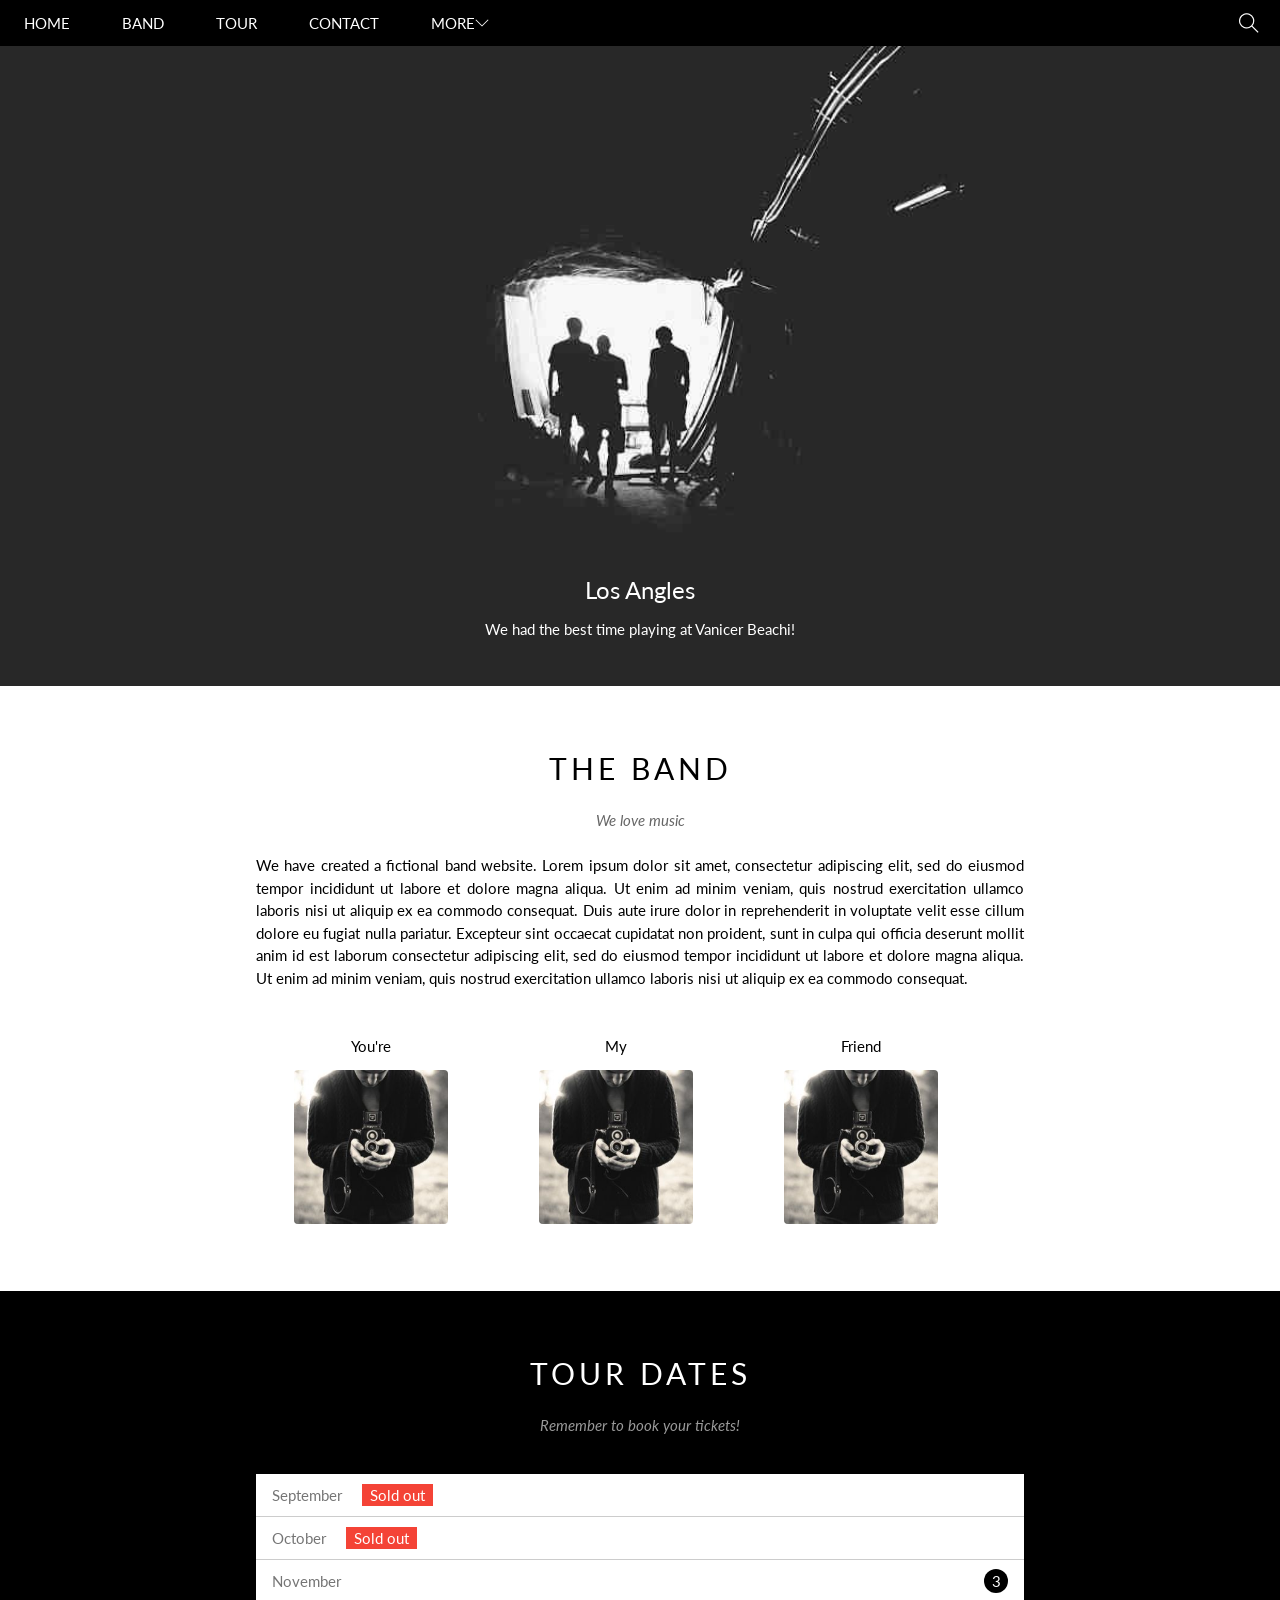
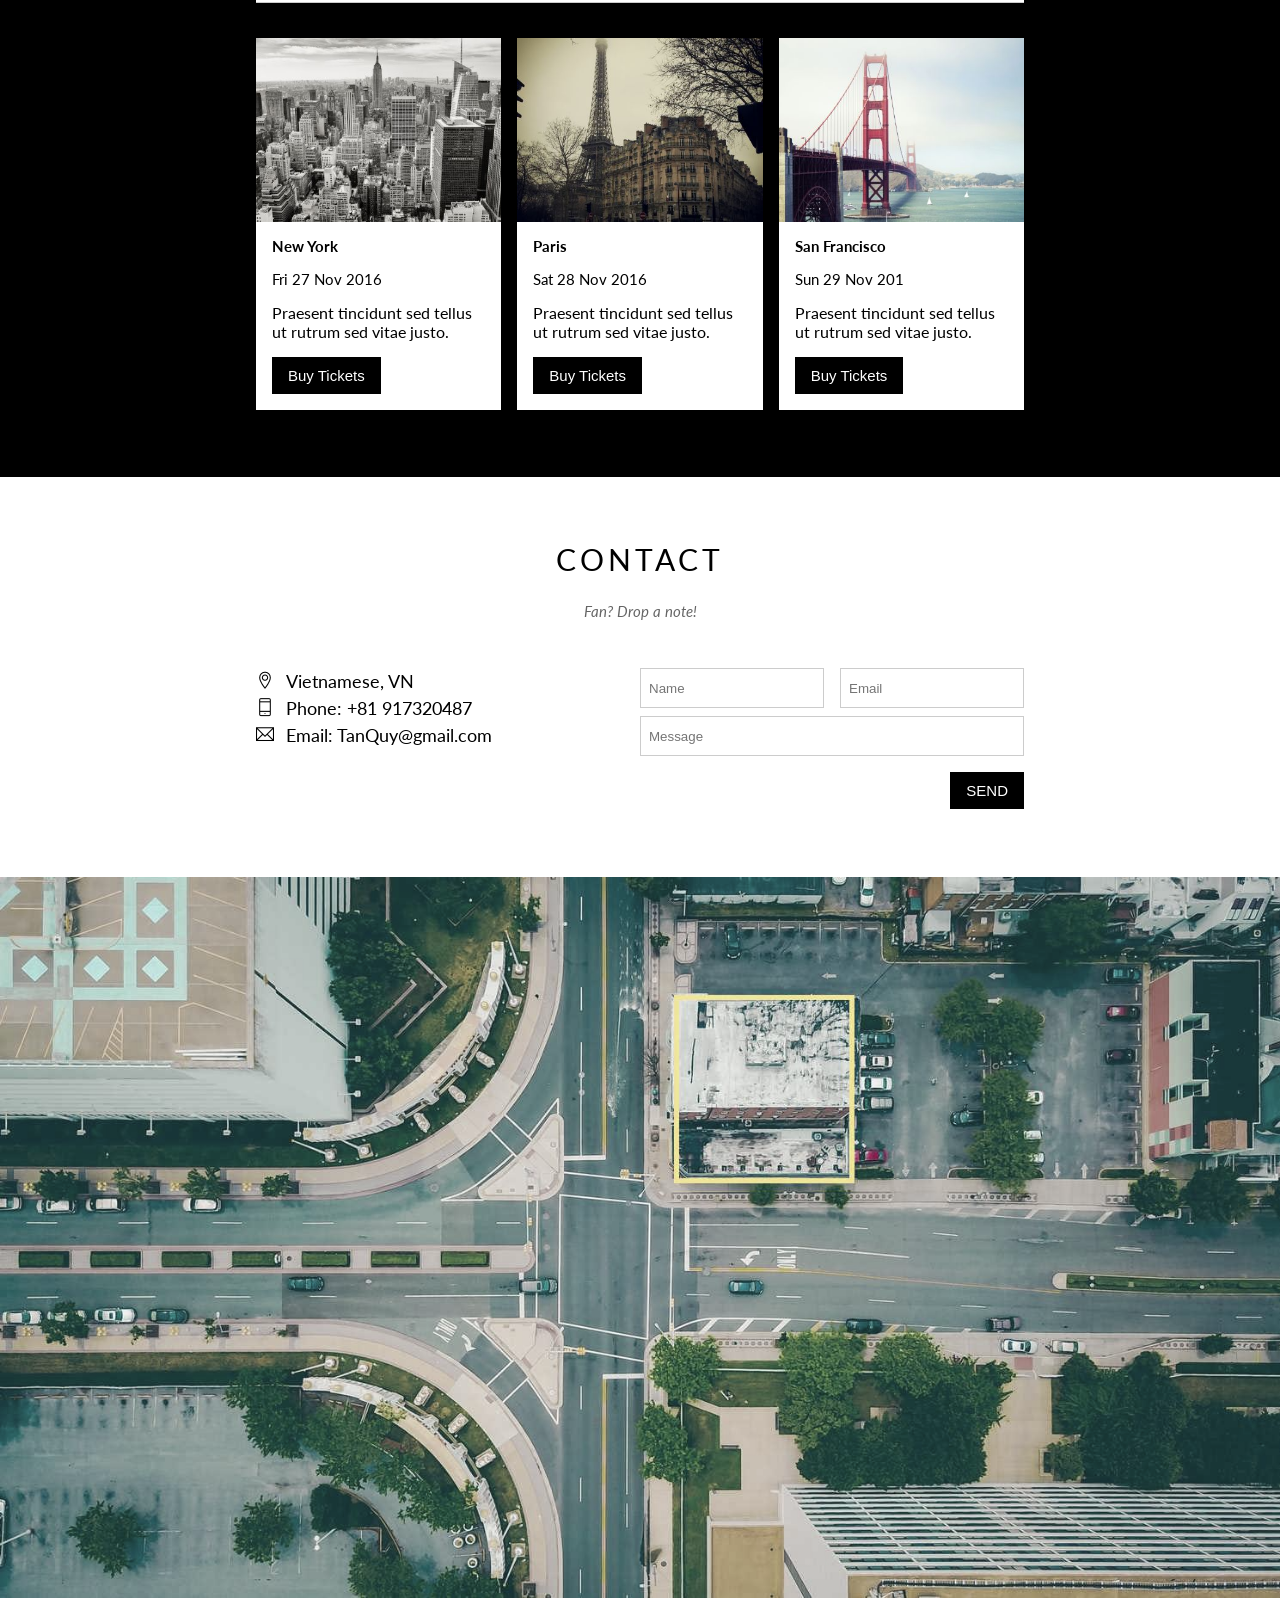
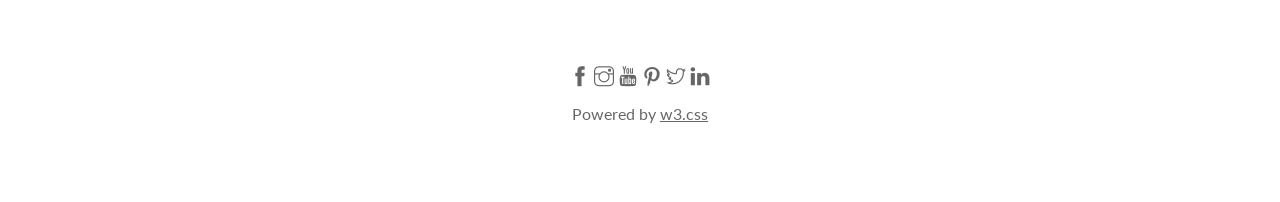
==== index.html @ c5a03b42 "Band" ====
<!DOCTYPE html>
<html lang="en">
<head>
  <meta charset="UTF-8">
  <meta http-equiv="X-UA-Compatible" content="IE=edge">
  <meta name="viewport" content="width=device-width, initial-scale=1.0">
  <title>The Band</title>
  <link rel="icon" href="./asset/font/favicon.ico" type="image/x-icon"/>
  <link rel="stylesheet" href="./asset/css/style.css">
  <link rel="stylesheet" href="./asset/css/responsive.css">
  <link rel="stylesheet" href="./asset/font/themify-icons/themify-icons.css">
  <link rel="preconnect" href="https://fonts.googleapis.com">
<link rel="preconnect" href="https://fonts.gstatic.com" crossorigin>
<link href="https://fonts.googleapis.com/css2?family=Lato:ital,wght@0,300;0,400;0,700;1,100;1,300;1,400&display=swap" rel="stylesheet">
</head>
<body>
  <div id="main">
    <div id="header" class="hide">
      <!-- Begin: Navigation -->
      <ul id="nav">
        <li><a href="">Home</a></li>
        <li><a href="#band">Band</a></li>
        <li><a href="#tour">Tour</a></li>
        <li><a href="#nav_contact">Contact</a></li>
        <li>
          <a href="#">More<i class="nav-arrow-down ti-angle-down"></i>
          </a>
          <ul class="subnav">
            <li><a href="#">Merchandise</a></li>
            <li><a href="#">Extras</a></li>
            <li><a href="#">Media</a></li>
          </ul>
        </li>
      </ul>
      <!-- End: Navigation -->
      <!-- Begin: Search Button -->
      <div class="search-btn flri">
        <i class="search-icon ti-search"></i>
      </div>
      <!-- End: Search Button -->
      <!-- Begin:Icon for Mobile <MENU> -->
        <div id="mobile-menu" class="search-menu-button flri">
          <i class="search-menu ti-menu"></i>
        </div>
      <!-- End:Icon for Mobile <MENU> -->
    </div>

    <div id="slider">

      <div class="text-contest">
        <div class="text-heading">Los Angles</div>
        <div class="text-decripsion">We had the best time playing at Vanicer Beachi!</div>
      </div>
    </div>
    <div id="content">

      <!-- Start:About -->
      <div id="band" class="content_section">
        <h2 class="content_heading">THE BAND</h2>
        <p class="content_subheading">We love music</p>
        <p class="text_decription">We have created a fictional band website. Lorem ipsum dolor sit amet, consectetur adipiscing elit, sed do eiusmod tempor incididunt ut labore et dolore magna aliqua. Ut enim ad minim veniam, quis nostrud exercitation ullamco laboris nisi ut aliquip ex ea commodo consequat. Duis aute irure dolor in reprehenderit in voluptate velit esse cillum dolore eu fugiat nulla pariatur. Excepteur sint occaecat cupidatat non proident, sunt in culpa qui officia deserunt mollit anim id est laborum consectetur adipiscing elit, sed do eiusmod tempor incididunt ut labore et dolore magna aliqua. Ut enim ad minim veniam, quis nostrud exercitation ullamco laboris nisi ut aliquip ex ea commodo consequat.</p>
        <!-- End:About -->

        <div class="team row">
          <div class="row col col_thirt col_full_mobile">
            <p class="member_name">You're</p>
            <img src="./asset/font/image/band/bandmember.jpeg" alt="name" class="member-img">
          </div>
          <div class="row col col_thirt col_full_mobile">
            <p class="member_name">My</p>
            <img src="./asset/font/image/band/bandmember.jpeg" alt="name" class="member-img">
          </div>
          <div class="row col col_thirt col_full_mobile">
            <p class="member_name">Friend</p>
            <img src="./asset/font/image/band/bandmember.jpeg" alt="name" class="member-img">
          </div>
        </div>
      </div>

      <!-- Start:Tour -->
      <div id="tour" class="tour_section">
      <div class="content_section">
        <h2 class="content_heading content_tour">TOUR DATES</h2>
        <p class="content_subheading content_tour">Remember to book your tickets!</p>
        <ul class="month_tour">
          <li>September <span class="sold_out">Sold out</span></li>
          <li>October <span class="sold_out">Sold out</span></li>
          <li>November <span class="quantity">3</span></li>
        </ul>

        <div class="tour_world">
        <div class="tour_information">
          <img src="./asset/font/image/tour/newyork.jpeg" alt="NewYord" class="infor_img">
          <div class="infor">
          <h4 class="tour_name">New York</h4>
          <p class="tour_date">Fri 27 Nov 2016</p>
          <p class="tour_decription">Praesent tincidunt sed tellus ut rutrum sed vitae justo.</p>
          <button class="button js_buy_ticket">Buy Tickets</button>

        </div>
      </div>
      <div class="tour_information">
        <img src="./asset/font/image/tour/paris.jpeg" alt="NewYord" class="infor_img">
        <div class="infor">
          <h4 class="tour_name">Paris</h4>
          <p class="tour_date">Sat 28 Nov 2016</p>
          <p class="tour_decription">Praesent tincidunt sed tellus ut rutrum sed vitae justo.</p>
          <button class="button js_buy_ticket">Buy Tickets</button>
        </div>
      </div>
      <div class="tour_information">
        <img src="./asset/font/image/tour/sanfran.jpeg" alt="NewYord" class="infor_img">
        <div class="infor">
          <h4 class="tour_name">San Francisco</h4>
          <p class="tour_date">Sun 29 Nov 201</p>
          <p class="tour_decription">Praesent tincidunt sed tellus ut rutrum sed vitae justo.</p>
          <button class="button js_buy_ticket">Buy Tickets</button>

        </div>
      </div>
      <div class="clear"></div>
      </div>

      </div>
    </div>
      <!-- End:Tour -->

      <!-- Start:Contact -->
      <div  id="nav_contact">
      <div class="content_section">
        <h2 class="content_heading">CONTACT</h2>
        <p class="content_subheading">Fan? Drop a note!</p>
        <div class="contact">
          <div class="contact_infor">
            <p ><i class="ti-location-pin"></i>Vietnamese, VN</p>
            <p><i class="ti-mobile"></i>Phone: +81 917320487</p>
            <p><i class="ti-email"></i>Email: TanQuy@gmail.com </p>
          </div>
          <div class="contact_infor">
            <form action="">
              <div class="row marbot8px">
                <div class="col col_half col_full_mobile">
              <input type="text" name="" id="" required placeholder="Name" class="form-control">
              </div>
              <div class="col col_half col_full_mobile">
              <input type="email" name="" required id="" placeholder="Email" class="form-control">
            </div>
            </div>
            <div class="row">
              <div class="col col_full">
              <input type="text" name="" required id="" placeholder="Message" class="form-control col_full">
            </div>
            </div>
            <input type="submit" value="SEND" class="button flri">
          </form>
          </div>
         </div>
          </div>
        </div>
      </div>
      <!-- End:Contract -->
<!-- Begin: Map -->
<div id="map">
  <img src="./asset/font/map/map.jpeg" alt="Map">
</div>
<!-- End: Map -->
<!-- Begin: Foooter -->
<div id="footer">
  <div class="social_list">
    <a href="https://www.facebook.com/Qivuive"><i class="ti-facebook"></i></a>
    <a href="#"><i class="ti-instagram"></i></a>
    <a href="#"><i class="ti-youtube"></i></a>
    <a href="#"><i class="ti-pinterest"></i></a>
    <a href="#"><i class="ti-twitter"></i></a>
    <a href="#"><i class="ti-linkedin"></i></a>
  </div>
  <div class="copy_right">
    Powered by <a href="https://www.w3schools.com/" class="">w3.css</a>
  </div>
</div>
<!--End: Foooter -->
</div>
<div class="modal js_modal">
  <div class="modal_container js_modal_container">
            <div class="modal_close js_modal_close">
              <i class="ti-close"></i>
            </div>
            <header class="modal_header">
              <i class="modal_header_icon ti-bag"></i>
              Tickets
            </header>
            <div class="modal_content">
              <label for="ticket_quatity" class="modal_label">
                <i class="ti-shopping-cart"></i>
                Tickets, $15 per person
              </label>
              <input id="ticket_quatity" type="text" placeholder="How many?" class="modal_input">
              <label for="ticket_email" class="modal_label">
                <i class="ti-user"></i>
                Send to
              </label>
              <input id="ticket_email" type="text" placeholder="Enter email" class="modal_input">
              <button class="modal_button_pay">
                PAY
                <i class="ti-check"></i>
              </button>

              <footer class="modal_footer">
              </button>
              <p class="modal_help">
                Need
                <a href="#">help?</a>
              </p>
            </footer>

          </div>
        </div>
      </div>
      <script>
    const buybtns = document.querySelectorAll('.js_buy_ticket')
    const modal   = document.querySelector('.js_modal')
    const closeModal   = document.querySelector('.js_modal_close')
    const modalContainer = document.querySelector('.js_modal_container')
    const menuItems = document.querySelectorAll('#nav li a[href*="#"]')
    var  header = document.getElementById('header');
    var  mobileMenu = document.getElementById('mobile-menu');
    var  valueHeight = header.clientHeight;

    mobileMenu.onclick = function(){
      var isClosed = header.clientHeight === valueHeight;
      if (isClosed){
        header.style.height = 'auto';
      } else {
        header.style.height = null;
      }

    }

    function showModal(){
      modal.classList.add('open')
    }
    function hideModal(){
      modal.classList.remove('open')
    }
    function remove(event){
      event.stopPropagation()
    }

    for (const buybtn of buybtns){
      buybtn.addEventListener('click', showModal)
    }
    for(const menuItem of menuItems){
      menuItem.onclick = function(){
        header.style.height = null;
      }
    }
    closeModal.addEventListener('click', hideModal)
    modal.addEventListener('click', hideModal)
    modalContainer.addEventListener('click', remove)
  </script>
</body>
</html>
---- asset/css/style.css ----
* {
  padding: 0;
  margin: 0;
  box-sizing: border-box;
}
html {
  scroll-behavior: smooth;
  font-family: "Lato", sans-serif;
}

.button {
  font-size: 15px;
  padding: 10px 16px;
  margin-top: 16px;
  margin-bottom: 16px;
  background-color: #000;
  color: #fff;
  border: none;
  cursor: pointer;
}

.marbot8px {
  margin-bottom: 8px;
}

.row {
  margin-left: -8px;
  margin-right: -8px;
}
.row::after {
  content: "";
  display: block;
  clear: both;
}

.col {
  float: left;
  padding-left: 8px;
  padding-right: 8px;
}

.col_half {
  width: 50%;
}

.col_full {
  width: 100%;
}

.col_thirt {
  width: calc(100% / 3);
}

#header {
  position: fixed;
  top: 0;
  left: 0;
  right: 0;
  height: 46px;
  background-color: #000;
  z-index: 1;
}

#nav {
  display: inline-block;
}

#nav .nav-arrow-down {
  font-size: 14px;
}

.flri {
  float: right;
}

#header .search-btn:hover {
  background-color: #f44336;
  cursor: pointer;
}

#header .search-menu,
#header .search-icon {
  color: #fff;
  font-size: 20px;
  line-height: 46px;
  padding: 0 21px;
}

#header .search-menu-button {
  display: none;
}

#nav,
.subnav {
  list-style-type: none;
}

#nav > li {
  display: inline-block;
  position: relative;
  font-size: 15px;
}

#nav > li > a {
  color: #fff;
  text-transform: uppercase;
}

#nav li a {
  text-decoration: none;
  line-height: 46px;
  padding: 0 24px;
  display: block;
}

#header .search-menu-button:hover,
.button:hover,
.modal_button_pay:hover,
.modal_close:hover,
.tour_section .buy_ticket:hover,
#nav .subnav li:hover a,
#nav > li:hover > a {
  background-color: #ccc;
  color: #000;
}

#header .search-menu-button:hover .search-menu {
  color: #000;
}

#nav .subnav {
  display: none;
  min-width: 160px;
  position: absolute;
  background-color: #fff;
  box-shadow: 0 0 10px rgba(0, 0, 0, 0.4);
  top: 100%;
  left: 0;
}
#nav li:hover .subnav {
  display: block;
}

#nav .subnav a {
  color: #000;
  padding: 0 12px;
  line-height: 38px;
}

#slider {
  margin-top: 46px;
  position: relative;
  background: url("/asset/font/image/slider/slider.jpeg") top center / cover
    no-repeat;
  padding-top: 50%;
}
#slider .text-contest {
  position: absolute;
  color: #fff;
  bottom: 48px;
  left: 0;
  right: 0;
  text-align: center;
}

#slider .text-heading {
  font-weight: 400;
  font-size: 24px;
  margin-bottom: 16px;
}

#slider .text-decripsion {
  font-size: 15px;
}

#content .content_section {
  width: 800px;
  max-width: 100%;
  margin-left: auto;
  margin-right: auto;
  text-align: center;
  padding: 64px 16px;
}

#content .content_heading {
  font-size: 30px;
  font-weight: 400;
  letter-spacing: 4px;
}

#content .content_subheading {
  font-size: 15px;
  margin-top: 25px;
  opacity: 0.6;
  font-style: italic;
}

#content .text_decription {
  font-size: 15px;
  margin-top: 25px;
  line-height: 22.5px;
  text-align: justify;
}

#content .team {
  margin-top: 48px;
}

#content .member_name {
  font-size: 15px;
  margin-bottom: 15px;
}

#content .member-img {
  width: 154px;
  height: 154px;
  border-radius: 4px;
}

#content .tour_section {
  background-color: #000;
  height: auto;
}

#content .content_tour {
  color: #fff;
}

#content .month_tour {
  color: #000;
  margin-top: 40px;
  list-style-type: none;
  background-color: #fff;
  text-align: left;
}

.month_tour li {
  font-size: 15px;
  color: #757575;
  padding: 12px 16px;
  border-top: 1px;
  border-bottom: 1px solid #ccc;
}

.month_tour .sold_out {
  color: #fff;
  background-color: #f44336;
  padding: 2px 8px;
  margin: 0 16px;
}

.month_tour .quantity {
  background-color: #000;
  color: #fff;
  float: right;
  width: 24px;
  height: 24px;
  border-radius: 50%;
  text-align: center;
  line-height: 24px;
  margin-top: -3px;
}

.tour_section .tour_world {
  margin: 35px -8px 0;
  display: inline-block;
}

.tour_section .tour_information {
  width: calc(100% / 3);
  float: left;
}

.tour_section .infor {
  background-color: #fff;
  margin: 0 8px;
  text-align: left;
  padding: 0.15px 16px;
}

.tour_section .infor_img:hover {
  opacity: 0.6;
}

.tour_section .infor_img {
  width: 100%;
  padding: 0 8px;
  display: block;
}
.tour_section .buy_ticket,
.tour_section .tour_date,
.tour_section .tour_name {
  margin: 15px 0;
  font-size: 15px;
}

.modal {
  position: fixed;
  inset: 0;
  background-color: rgba(0, 0, 0, 0.4);
  align-items: center;
  justify-content: center;
  z-index: 2;
  display: none;
}
.modal_container {
  position: relative;
  background-color: #fff;
  width: 900px;
  min-height: 200px;
  animation: modalFadein ease 0.7s;
}
.modal_close {
  position: absolute;
  right: 0;
  top: 0;
  padding: 8px 16px;
  color: #fff;
  cursor: pointer;
}

.modal_header_icon {
  margin: 15px;
}

header.modal_header {
  background-color: #009688;
  display: flex;
  height: 130px;
  align-items: center;
  justify-content: center;
  font-size: 30px;
  color: #fff;
  padding: 32px 16px;
}
.modal.open {
  display: flex;
}

.modal_content {
  padding: 16px;
}

label.modal_label {
  display: block;
  font-size: 15px;
}

.modal_input {
  border: 1px solid #ccc;
  width: 100%;
  padding: 10px;
  font-size: 15px;
  margin: 15px 0;
}

.modal_button_pay {
  width: 100%;
  padding: 16px;
  color: #fff;
  background-color: #009688;
  border: 1px solid #ccc;
  font-size: 15px;
  margin: 0 0 15px;
  cursor: pointer;
}

.modal_help {
  float: right;
  margin: 15px 0 20px;
}

#nav_contact {
  height: 400px;
}

.contact {
  margin-top: 48px;
}

.contact_infor {
  width: 50%;
  float: left;
  text-align: left;
}
.contact_infor p {
  font-size: 18px;
  line-height: 27px;
}
.contact_infor i[class*="ti-"] {
  display: inline-block;
  width: 30px;
}

.contact_infor .form-control {
  height: 40px;
  width: 100%;
  padding: 8px;
  border: 1px solid #ccc;
}

#map img {
  width: 100%;
  filter: grayscale(50%);
}

#footer {
  padding: 64px 16px;
  text-align: center;
}

#footer .social_list a:hover {
  color: rgba(0, 0, 0, 0.4);
}

#footer .social_list a {
  font-size: 20px;
  text-decoration: none;
  color: rgba(0, 0, 0, 0.6);
}

#footer .copy_right {
  margin: 15px 0;
  color: rgba(0, 0, 0, 0.6);
}

#footer .copy_right a {
  color: rgba(0, 0, 0, 0.6);
}

@keyframes modalFadein {
  from {
    opacity: 0;
    transform: translateY(-170px);
  }
  to {
    opacity: 1;
    transform: translateY(0);
  }
}
---- asset/css/responsive.css ----
@media (max-width: 740px) {
  #nav > li,
  #header .search-menu-button {
    display: block;
  }
  #slider .text-contest,
  #header .search-btn {
    display: none;
  }
  .hide {
    overflow: hidden;
  }
  /* Begin: Band Mobile Image */
  .col_full_mobile {
    width: 100%;
  }
  #content .team {
    margin-top: 20px;
  }

  #content .member-img {
    width: 60%;
    height: auto;
  }
  #content .member_name {
    margin-top: 10px;
    margin-bottom: 10px;
  }
  .tour_section .tour_information {
    width: 100%;
    margin-bottom: 35px;
  }
  .contact_infor {
    width: 100%;
    margin-bottom: 20px;
  }
}
---- asset/font/themify-icons/themify-icons.css ----
@font-face {
	font-family: 'themify';
	src:url('fonts/themify.eot?-fvbane');
	src:url('fonts/themify.eot?#iefix-fvbane') format('embedded-opentype'),
		url('fonts/themify.woff?-fvbane') format('woff'),
		url('fonts/themify.ttf?-fvbane') format('truetype'),
		url('fonts/themify.svg?-fvbane#themify') format('svg');
	font-weight: normal;
	font-style: normal;
}

[class^="ti-"], [class*=" ti-"] {
	font-family: 'themify';
	speak: none;
	font-style: normal;
	font-weight: normal;
	font-variant: normal;
	text-transform: none;
	line-height: 1;

	/* Better Font Rendering =========== */
	-webkit-font-smoothing: antialiased;
	-moz-osx-font-smoothing: grayscale;
}

.ti-wand:before {
	content: "\e600";
}
.ti-volume:before {
	content: "\e601";
}
.ti-user:before {
	content: "\e602";
}
.ti-unlock:before {
	content: "\e603";
}
.ti-unlink:before {
	content: "\e604";
}
.ti-trash:before {
	content: "\e605";
}
.ti-thought:before {
	content: "\e606";
}
.ti-target:before {
	content: "\e607";
}
.ti-tag:before {
	content: "\e608";
}
.ti-tablet:before {
	content: "\e609";
}
.ti-star:before {
	content: "\e60a";
}
.ti-spray:before {
	content: "\e60b";
}
.ti-signal:before {
	content: "\e60c";
}
.ti-shopping-cart:before {
	content: "\e60d";
}
.ti-shopping-cart-full:before {
	content: "\e60e";
}
.ti-settings:before {
	content: "\e60f";
}
.ti-search:before {
	content: "\e610";
}
.ti-zoom-in:before {
	content: "\e611";
}
.ti-zoom-out:before {
	content: "\e612";
}
.ti-cut:before {
	content: "\e613";
}
.ti-ruler:before {
	content: "\e614";
}
.ti-ruler-pencil:before {
	content: "\e615";
}
.ti-ruler-alt:before {
	content: "\e616";
}
.ti-bookmark:before {
	content: "\e617";
}
.ti-bookmark-alt:before {
	content: "\e618";
}
.ti-reload:before {
	content: "\e619";
}
.ti-plus:before {
	content: "\e61a";
}
.ti-pin:before {
	content: "\e61b";
}
.ti-pencil:before {
	content: "\e61c";
}
.ti-pencil-alt:before {
	content: "\e61d";
}
.ti-paint-roller:before {
	content: "\e61e";
}
.ti-paint-bucket:before {
	content: "\e61f";
}
.ti-na:before {
	content: "\e620";
}
.ti-mobile:before {
	content: "\e621";
}
.ti-minus:before {
	content: "\e622";
}
.ti-medall:before {
	content: "\e623";
}
.ti-medall-alt:before {
	content: "\e624";
}
.ti-marker:before {
	content: "\e625";
}
.ti-marker-alt:before {
	content: "\e626";
}
.ti-arrow-up:before {
	content: "\e627";
}
.ti-arrow-right:before {
	content: "\e628";
}
.ti-arrow-left:before {
	content: "\e629";
}
.ti-arrow-down:before {
	content: "\e62a";
}
.ti-lock:before {
	content: "\e62b";
}
.ti-location-arrow:before {
	content: "\e62c";
}
.ti-link:before {
	content: "\e62d";
}
.ti-layout:before {
	content: "\e62e";
}
.ti-layers:before {
	content: "\e62f";
}
.ti-layers-alt:before {
	content: "\e630";
}
.ti-key:before {
	content: "\e631";
}
.ti-import:before {
	content: "\e632";
}
.ti-image:before {
	content: "\e633";
}
.ti-heart:before {
	content: "\e634";
}
.ti-heart-broken:before {
	content: "\e635";
}
.ti-hand-stop:before {
	content: "\e636";
}
.ti-hand-open:before {
	content: "\e637";
}
.ti-hand-drag:before {
	content: "\e638";
}
.ti-folder:before {
	content: "\e639";
}
.ti-flag:before {
	content: "\e63a";
}
.ti-flag-alt:before {
	content: "\e63b";
}
.ti-flag-alt-2:before {
	content: "\e63c";
}
.ti-eye:before {
	content: "\e63d";
}
.ti-export:before {
	content: "\e63e";
}
.ti-exchange-vertical:before {
	content: "\e63f";
}
.ti-desktop:before {
	content: "\e640";
}
.ti-cup:before {
	content: "\e641";
}
.ti-crown:before {
	content: "\e642";
}
.ti-comments:before {
	content: "\e643";
}
.ti-comment:before {
	content: "\e644";
}
.ti-comment-alt:before {
	content: "\e645";
}
.ti-close:before {
	content: "\e646";
}
.ti-clip:before {
	content: "\e647";
}
.ti-angle-up:before {
	content: "\e648";
}
.ti-angle-right:before {
	content: "\e649";
}
.ti-angle-left:before {
	content: "\e64a";
}
.ti-angle-down:before {
	content: "\e64b";
}
.ti-check:before {
	content: "\e64c";
}
.ti-check-box:before {
	content: "\e64d";
}
.ti-camera:before {
	content: "\e64e";
}
.ti-announcement:before {
	content: "\e64f";
}
.ti-brush:before {
	content: "\e650";
}
.ti-briefcase:before {
	content: "\e651";
}
.ti-bolt:before {
	content: "\e652";
}
.ti-bolt-alt:before {
	content: "\e653";
}
.ti-blackboard:before {
	content: "\e654";
}
.ti-bag:before {
	content: "\e655";
}
.ti-move:before {
	content: "\e656";
}
.ti-arrows-vertical:before {
	content: "\e657";
}
.ti-arrows-horizontal:before {
	content: "\e658";
}
.ti-fullscreen:before {
	content: "\e659";
}
.ti-arrow-top-right:before {
	content: "\e65a";
}
.ti-arrow-top-left:before {
	content: "\e65b";
}
.ti-arrow-circle-up:before {
	content: "\e65c";
}
.ti-arrow-circle-right:before {
	content: "\e65d";
}
.ti-arrow-circle-left:before {
	content: "\e65e";
}
.ti-arrow-circle-down:before {
	content: "\e65f";
}
.ti-angle-double-up:before {
	content: "\e660";
}
.ti-angle-double-right:before {
	content: "\e661";
}
.ti-angle-double-left:before {
	content: "\e662";
}
.ti-angle-double-down:before {
	content: "\e663";
}
.ti-zip:before {
	content: "\e664";
}
.ti-world:before {
	content: "\e665";
}
.ti-wheelchair:before {
	content: "\e666";
}
.ti-view-list:before {
	content: "\e667";
}
.ti-view-list-alt:before {
	content: "\e668";
}
.ti-view-grid:before {
	content: "\e669";
}
.ti-uppercase:before {
	content: "\e66a";
}
.ti-upload:before {
	content: "\e66b";
}
.ti-underline:before {
	content: "\e66c";
}
.ti-truck:before {
	content: "\e66d";
}
.ti-timer:before {
	content: "\e66e";
}
.ti-ticket:before {
	content: "\e66f";
}
.ti-thumb-up:before {
	content: "\e670";
}
.ti-thumb-down:before {
	content: "\e671";
}
.ti-text:before {
	content: "\e672";
}
.ti-stats-up:before {
	content: "\e673";
}
.ti-stats-down:before {
	content: "\e674";
}
.ti-split-v:before {
	content: "\e675";
}
.ti-split-h:before {
	content: "\e676";
}
.ti-smallcap:before {
	content: "\e677";
}
.ti-shine:before {
	content: "\e678";
}
.ti-shift-right:before {
	content: "\e679";
}
.ti-shift-left:before {
	content: "\e67a";
}
.ti-shield:before {
	content: "\e67b";
}
.ti-notepad:before {
	content: "\e67c";
}
.ti-server:before {
	content: "\e67d";
}
.ti-quote-right:before {
	content: "\e67e";
}
.ti-quote-left:before {
	content: "\e67f";
}
.ti-pulse:before {
	content: "\e680";
}
.ti-printer:before {
	content: "\e681";
}
.ti-power-off:before {
	content: "\e682";
}
.ti-plug:before {
	content: "\e683";
}
.ti-pie-chart:before {
	content: "\e684";
}
.ti-paragraph:before {
	content: "\e685";
}
.ti-panel:before {
	content: "\e686";
}
.ti-package:before {
	content: "\e687";
}
.ti-music:before {
	content: "\e688";
}
.ti-music-alt:before {
	content: "\e689";
}
.ti-mouse:before {
	content: "\e68a";
}
.ti-mouse-alt:before {
	content: "\e68b";
}
.ti-money:before {
	content: "\e68c";
}
.ti-microphone:before {
	content: "\e68d";
}
.ti-menu:before {
	content: "\e68e";
}
.ti-menu-alt:before {
	content: "\e68f";
}
.ti-map:before {
	content: "\e690";
}
.ti-map-alt:before {
	content: "\e691";
}
.ti-loop:before {
	content: "\e692";
}
.ti-location-pin:before {
	content: "\e693";
}
.ti-list:before {
	content: "\e694";
}
.ti-light-bulb:before {
	content: "\e695";
}
.ti-Italic:before {
	content: "\e696";
}
.ti-info:before {
	content: "\e697";
}
.ti-infinite:before {
	content: "\e698";
}
.ti-id-badge:before {
	content: "\e699";
}
.ti-hummer:before {
	content: "\e69a";
}
.ti-home:before {
	content: "\e69b";
}
.ti-help:before {
	content: "\e69c";
}
.ti-headphone:before {
	content: "\e69d";
}
.ti-harddrives:before {
	content: "\e69e";
}
.ti-harddrive:before {
	content: "\e69f";
}
.ti-gift:before {
	content: "\e6a0";
}
.ti-game:before {
	content: "\e6a1";
}
.ti-filter:before {
	content: "\e6a2";
}
.ti-files:before {
	content: "\e6a3";
}
.ti-file:before {
	content: "\e6a4";
}
.ti-eraser:before {
	content: "\e6a5";
}
.ti-envelope:before {
	content: "\e6a6";
}
.ti-download:before {
	content: "\e6a7";
}
.ti-direction:before {
	content: "\e6a8";
}
.ti-direction-alt:before {
	content: "\e6a9";
}
.ti-dashboard:before {
	content: "\e6aa";
}
.ti-control-stop:before {
	content: "\e6ab";
}
.ti-control-shuffle:before {
	content: "\e6ac";
}
.ti-control-play:before {
	content: "\e6ad";
}
.ti-control-pause:before {
	content: "\e6ae";
}
.ti-control-forward:before {
	content: "\e6af";
}
.ti-control-backward:before {
	content: "\e6b0";
}
.ti-cloud:before {
	content: "\e6b1";
}
.ti-cloud-up:before {
	content: "\e6b2";
}
.ti-cloud-down:before {
	content: "\e6b3";
}
.ti-clipboard:before {
	content: "\e6b4";
}
.ti-car:before {
	content: "\e6b5";
}
.ti-calendar:before {
	content: "\e6b6";
}
.ti-book:before {
	content: "\e6b7";
}
.ti-bell:before {
	content: "\e6b8";
}
.ti-basketball:before {
	content: "\e6b9";
}
.ti-bar-chart:before {
	content: "\e6ba";
}
.ti-bar-chart-alt:before {
	content: "\e6bb";
}
.ti-back-right:before {
	content: "\e6bc";
}
.ti-back-left:before {
	content: "\e6bd";
}
.ti-arrows-corner:before {
	content: "\e6be";
}
.ti-archive:before {
	content: "\e6bf";
}
.ti-anchor:before {
	content: "\e6c0";
}
.ti-align-right:before {
	content: "\e6c1";
}
.ti-align-left:before {
	content: "\e6c2";
}
.ti-align-justify:before {
	content: "\e6c3";
}
.ti-align-center:before {
	content: "\e6c4";
}
.ti-alert:before {
	content: "\e6c5";
}
.ti-alarm-clock:before {
	content: "\e6c6";
}
.ti-agenda:before {
	content: "\e6c7";
}
.ti-write:before {
	content: "\e6c8";
}
.ti-window:before {
	content: "\e6c9";
}
.ti-widgetized:before {
	content: "\e6ca";
}
.ti-widget:before {
	content: "\e6cb";
}
.ti-widget-alt:before {
	content: "\e6cc";
}
.ti-wallet:before {
	content: "\e6cd";
}
.ti-video-clapper:before {
	content: "\e6ce";
}
.ti-video-camera:before {
	content: "\e6cf";
}
.ti-vector:before {
	content: "\e6d0";
}
.ti-themify-logo:before {
	content: "\e6d1";
}
.ti-themify-favicon:before {
	content: "\e6d2";
}
.ti-themify-favicon-alt:before {
	content: "\e6d3";
}
.ti-support:before {
	content: "\e6d4";
}
.ti-stamp:before {
	content: "\e6d5";
}
.ti-split-v-alt:before {
	content: "\e6d6";
}
.ti-slice:before {
	content: "\e6d7";
}
.ti-shortcode:before {
	content: "\e6d8";
}
.ti-shift-right-alt:before {
	content: "\e6d9";
}
.ti-shift-left-alt:before {
	content: "\e6da";
}
.ti-ruler-alt-2:before {
	content: "\e6db";
}
.ti-receipt:before {
	content: "\e6dc";
}
.ti-pin2:before {
	content: "\e6dd";
}
.ti-pin-alt:before {
	content: "\e6de";
}
.ti-pencil-alt2:before {
	content: "\e6df";
}
.ti-palette:before {
	content: "\e6e0";
}
.ti-more:before {
	content: "\e6e1";
}
.ti-more-alt:before {
	content: "\e6e2";
}
.ti-microphone-alt:before {
	content: "\e6e3";
}
.ti-magnet:before {
	content: "\e6e4";
}
.ti-line-double:before {
	content: "\e6e5";
}
.ti-line-dotted:before {
	content: "\e6e6";
}
.ti-line-dashed:before {
	content: "\e6e7";
}
.ti-layout-width-full:before {
	content: "\e6e8";
}
.ti-layout-width-default:before {
	content: "\e6e9";
}
.ti-layout-width-default-alt:before {
	content: "\e6ea";
}
.ti-layout-tab:before {
	content: "\e6eb";
}
.ti-layout-tab-window:before {
	content: "\e6ec";
}
.ti-layout-tab-v:before {
	content: "\e6ed";
}
.ti-layout-tab-min:before {
	content: "\e6ee";
}
.ti-layout-slider:before {
	content: "\e6ef";
}
.ti-layout-slider-alt:before {
	content: "\e6f0";
}
.ti-layout-sidebar-right:before {
	content: "\e6f1";
}
.ti-layout-sidebar-none:before {
	content: "\e6f2";
}
.ti-layout-sidebar-left:before {
	content: "\e6f3";
}
.ti-layout-placeholder:before {
	content: "\e6f4";
}
.ti-layout-menu:before {
	content: "\e6f5";
}
.ti-layout-menu-v:before {
	content: "\e6f6";
}
.ti-layout-menu-separated:before {
	content: "\e6f7";
}
.ti-layout-menu-full:before {
	content: "\e6f8";
}
.ti-layout-media-right-alt:before {
	content: "\e6f9";
}
.ti-layout-media-right:before {
	content: "\e6fa";
}
.ti-layout-media-overlay:before {
	content: "\e6fb";
}
.ti-layout-media-overlay-alt:before {
	content: "\e6fc";
}
.ti-layout-media-overlay-alt-2:before {
	content: "\e6fd";
}
.ti-layout-media-left-alt:before {
	content: "\e6fe";
}
.ti-layout-media-left:before {
	content: "\e6ff";
}
.ti-layout-media-center-alt:before {
	content: "\e700";
}
.ti-layout-media-center:before {
	content: "\e701";
}
.ti-layout-list-thumb:before {
	content: "\e702";
}
.ti-layout-list-thumb-alt:before {
	content: "\e703";
}
.ti-layout-list-post:before {
	content: "\e704";
}
.ti-layout-list-large-image:before {
	content: "\e705";
}
.ti-layout-line-solid:before {
	content: "\e706";
}
.ti-layout-grid4:before {
	content: "\e707";
}
.ti-layout-grid3:before {
	content: "\e708";
}
.ti-layout-grid2:before {
	content: "\e709";
}
.ti-layout-grid2-thumb:before {
	content: "\e70a";
}
.ti-layout-cta-right:before {
	content: "\e70b";
}
.ti-layout-cta-left:before {
	content: "\e70c";
}
.ti-layout-cta-center:before {
	content: "\e70d";
}
.ti-layout-cta-btn-right:before {
	content: "\e70e";
}
.ti-layout-cta-btn-left:before {
	content: "\e70f";
}
.ti-layout-column4:before {
	content: "\e710";
}
.ti-layout-column3:before {
	content: "\e711";
}
.ti-layout-column2:before {
	content: "\e712";
}
.ti-layout-accordion-separated:before {
	content: "\e713";
}
.ti-layout-accordion-merged:before {
	content: "\e714";
}
.ti-layout-accordion-list:before {
	content: "\e715";
}
.ti-ink-pen:before {
	content: "\e716";
}
.ti-info-alt:before {
	content: "\e717";
}
.ti-help-alt:before {
	content: "\e718";
}
.ti-headphone-alt:before {
	content: "\e719";
}
.ti-hand-point-up:before {
	content: "\e71a";
}
.ti-hand-point-right:before {
	content: "\e71b";
}
.ti-hand-point-left:before {
	content: "\e71c";
}
.ti-hand-point-down:before {
	content: "\e71d";
}
.ti-gallery:before {
	content: "\e71e";
}
.ti-face-smile:before {
	content: "\e71f";
}
.ti-face-sad:before {
	content: "\e720";
}
.ti-credit-card:before {
	content: "\e721";
}
.ti-control-skip-forward:before {
	content: "\e722";
}
.ti-control-skip-backward:before {
	content: "\e723";
}
.ti-control-record:before {
	content: "\e724";
}
.ti-control-eject:before {
	content: "\e725";
}
.ti-comments-smiley:before {
	content: "\e726";
}
.ti-brush-alt:before {
	content: "\e727";
}
.ti-youtube:before {
	content: "\e728";
}
.ti-vimeo:before {
	content: "\e729";
}
.ti-twitter:before {
	content: "\e72a";
}
.ti-time:before {
	content: "\e72b";
}
.ti-tumblr:before {
	content: "\e72c";
}
.ti-skype:before {
	content: "\e72d";
}
.ti-share:before {
	content: "\e72e";
}
.ti-share-alt:before {
	content: "\e72f";
}
.ti-rocket:before {
	content: "\e730";
}
.ti-pinterest:before {
	content: "\e731";
}
.ti-new-window:before {
	content: "\e732";
}
.ti-microsoft:before {
	content: "\e733";
}
.ti-list-ol:before {
	content: "\e734";
}
.ti-linkedin:before {
	content: "\e735";
}
.ti-layout-sidebar-2:before {
	content: "\e736";
}
.ti-layout-grid4-alt:before {
	content: "\e737";
}
.ti-layout-grid3-alt:before {
	content: "\e738";
}
.ti-layout-grid2-alt:before {
	content: "\e739";
}
.ti-layout-column4-alt:before {
	content: "\e73a";
}
.ti-layout-column3-alt:before {
	content: "\e73b";
}
.ti-layout-column2-alt:before {
	content: "\e73c";
}
.ti-instagram:before {
	content: "\e73d";
}
.ti-google:before {
	content: "\e73e";
}
.ti-github:before {
	content: "\e73f";
}
.ti-flickr:before {
	content: "\e740";
}
.ti-facebook:before {
	content: "\e741";
}
.ti-dropbox:before {
	content: "\e742";
}
.ti-dribbble:before {
	content: "\e743";
}
.ti-apple:before {
	content: "\e744";
}
.ti-android:before {
	content: "\e745";
}
.ti-save:before {
	content: "\e746";
}
.ti-save-alt:before {
	content: "\e747";
}
.ti-yahoo:before {
	content: "\e748";
}
.ti-wordpress:before {
	content: "\e749";
}
.ti-vimeo-alt:before {
	content: "\e74a";
}
.ti-twitter-alt:before {
	content: "\e74b";
}
.ti-tumblr-alt:before {
	content: "\e74c";
}
.ti-trello:before {
	content: "\e74d";
}
.ti-stack-overflow:before {
	content: "\e74e";
}
.ti-soundcloud:before {
	content: "\e74f";
}
.ti-sharethis:before {
	content: "\e750";
}
.ti-sharethis-alt:before {
	content: "\e751";
}
.ti-reddit:before {
	content: "\e752";
}
.ti-pinterest-alt:before {
	content: "\e753";
}
.ti-microsoft-alt:before {
	content: "\e754";
}
.ti-linux:before {
	content: "\e755";
}
.ti-jsfiddle:before {
	content: "\e756";
}
.ti-joomla:before {
	content: "\e757";
}
.ti-html5:before {
	content: "\e758";
}
.ti-flickr-alt:before {
	content: "\e759";
}
.ti-email:before {
	content: "\e75a";
}
.ti-drupal:before {
	content: "\e75b";
}
.ti-dropbox-alt:before {
	content: "\e75c";
}
.ti-css3:before {
	content: "\e75d";
}
.ti-rss:before {
	content: "\e75e";
}
.ti-rss-alt:before {
	content: "\e75f";
}
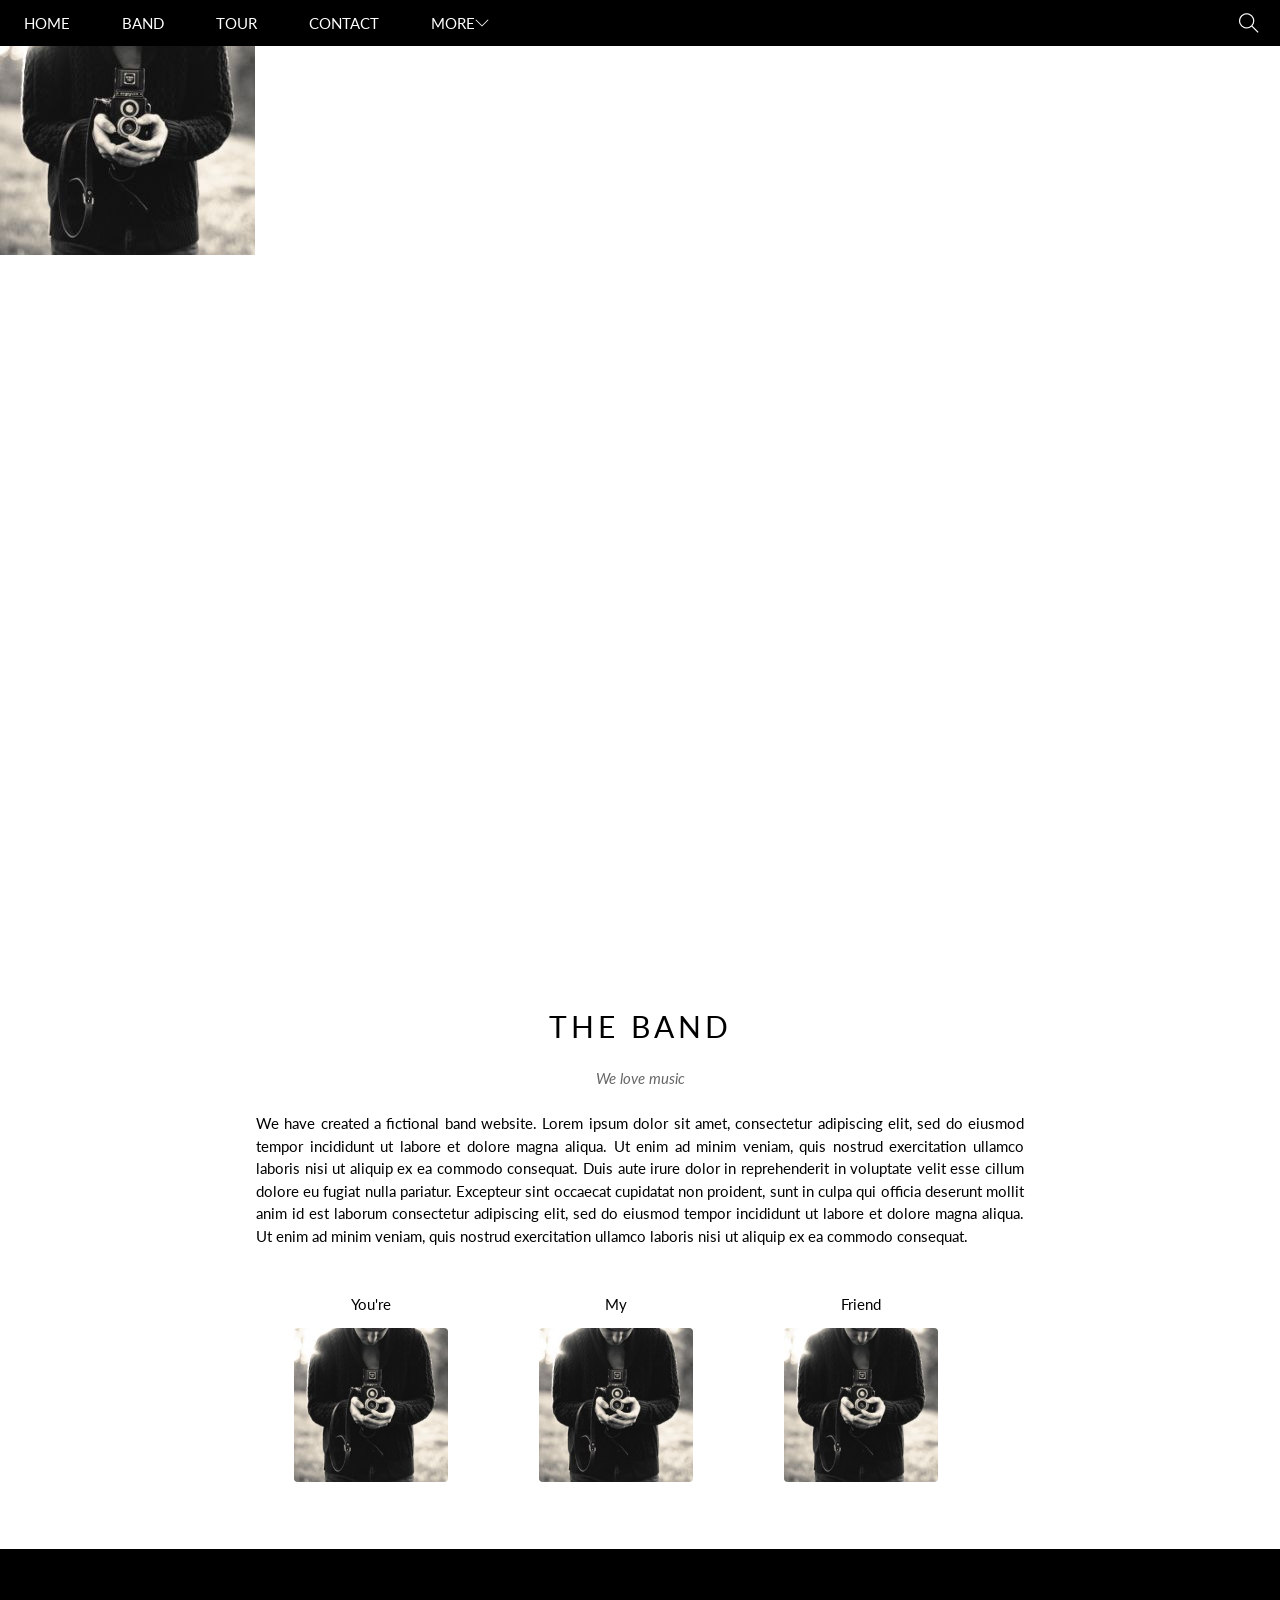
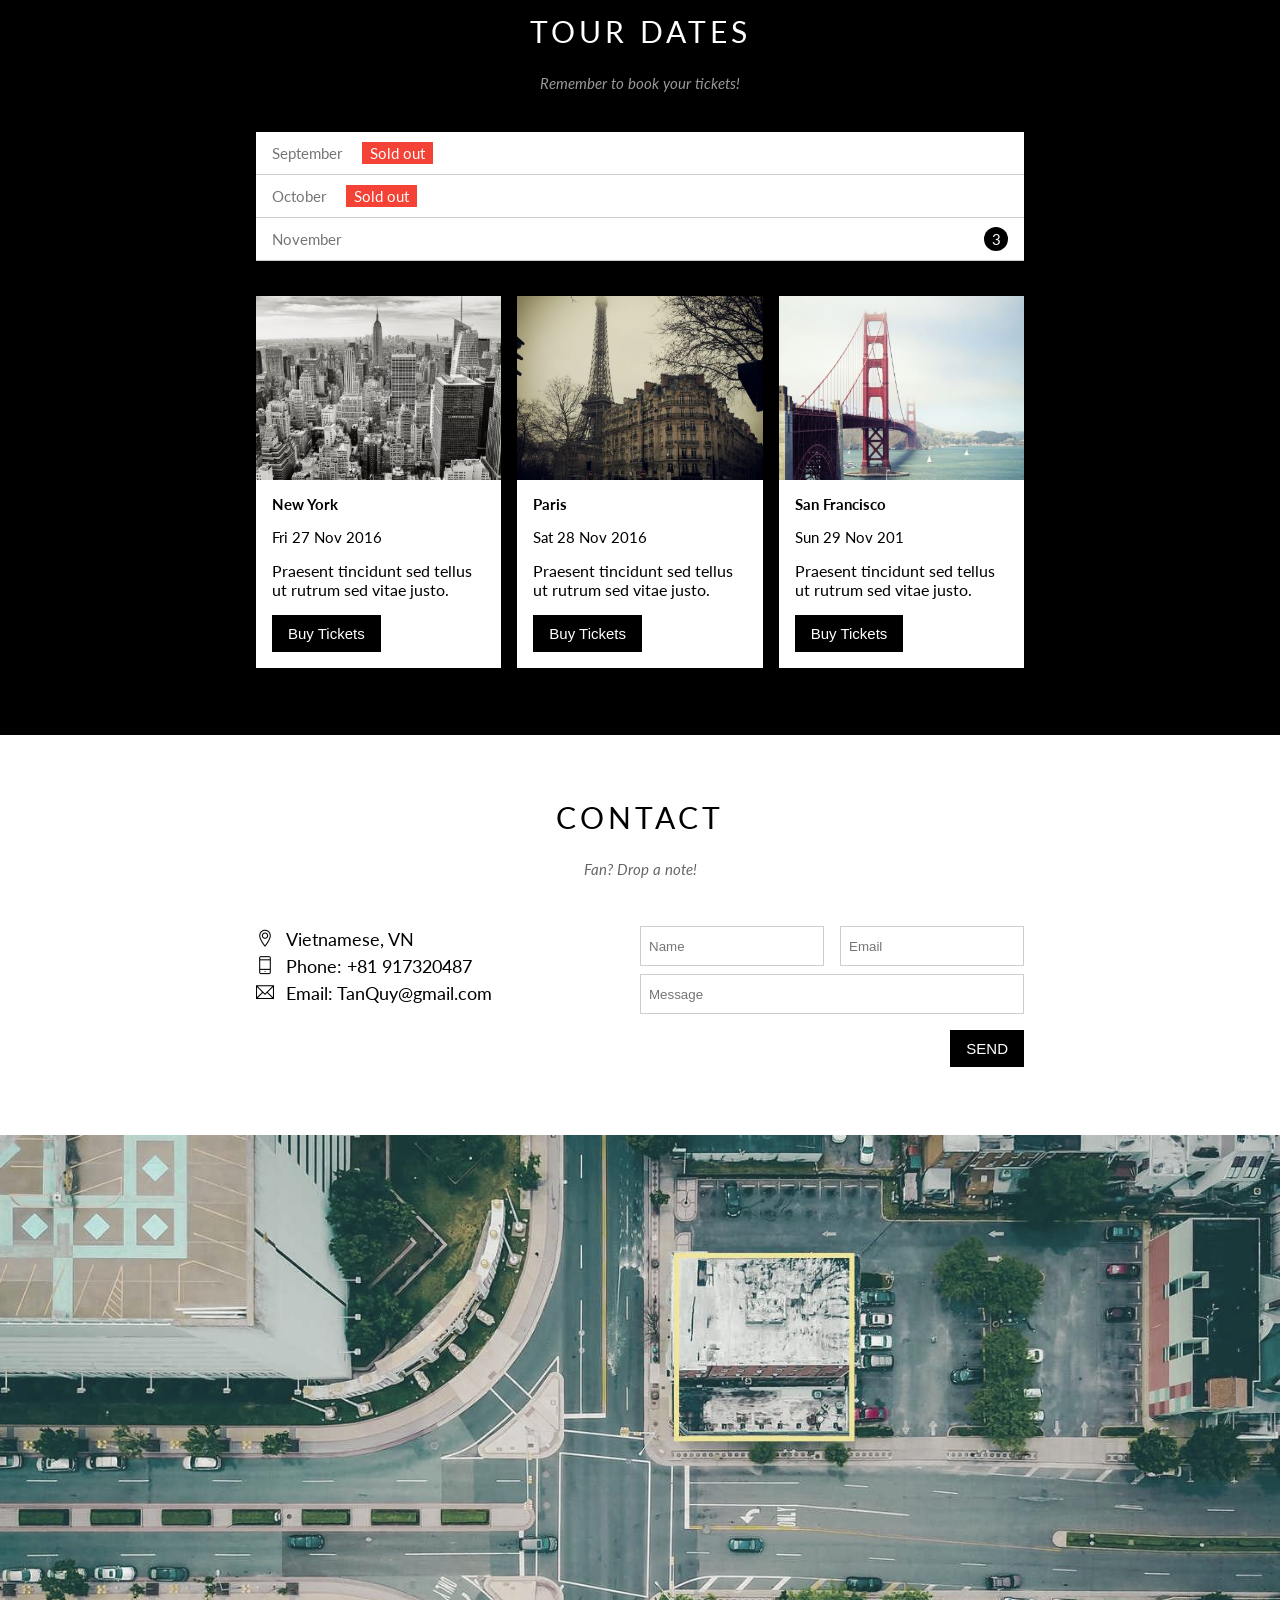
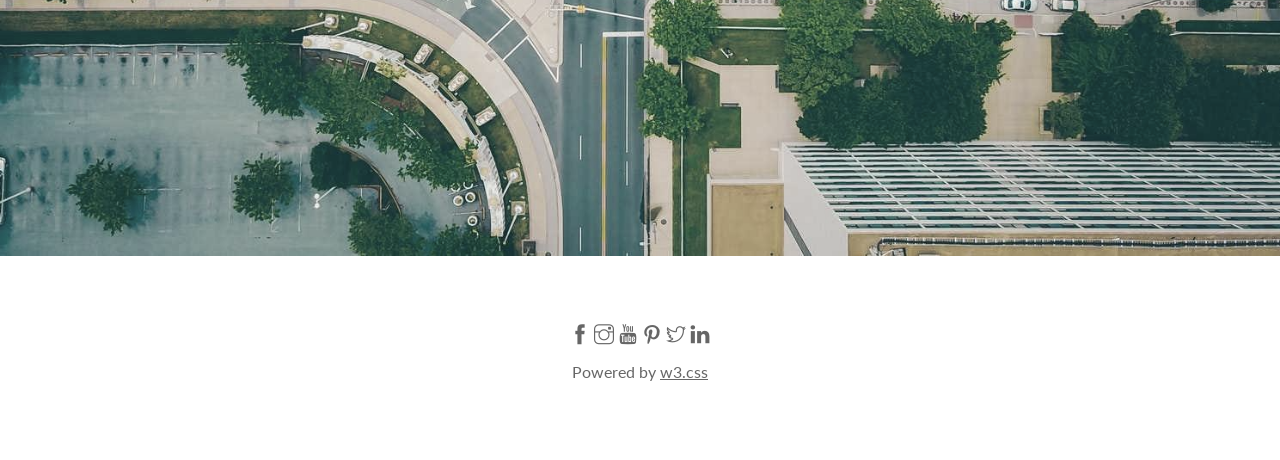
==== commit 86ffb584: "Upload" ====
--- a/index.html
+++ b/index.html
@@ -1,5 +1,6 @@
 <!DOCTYPE html>
 <html lang="en">
+  <img src="./asset/font/image/band/bandmember.jpeg" alt="">
 <head>
   <meta charset="UTF-8">
   <meta http-equiv="X-UA-Compatible" content="IE=edge">
--- a/asset/css/style.css
+++ b/asset/css/style.css
@@ -150,8 +150,8 @@
 #slider {
   margin-top: 46px;
   position: relative;
-  background: url("/asset/font/image/slider/slider.jpeg") top center / cover
-    no-repeat;
+  background: url("https://www.w3schools.com/w3images/la.jpg") top center /
+    cover no-repeat;
   padding-top: 50%;
 }
 #slider .text-contest {
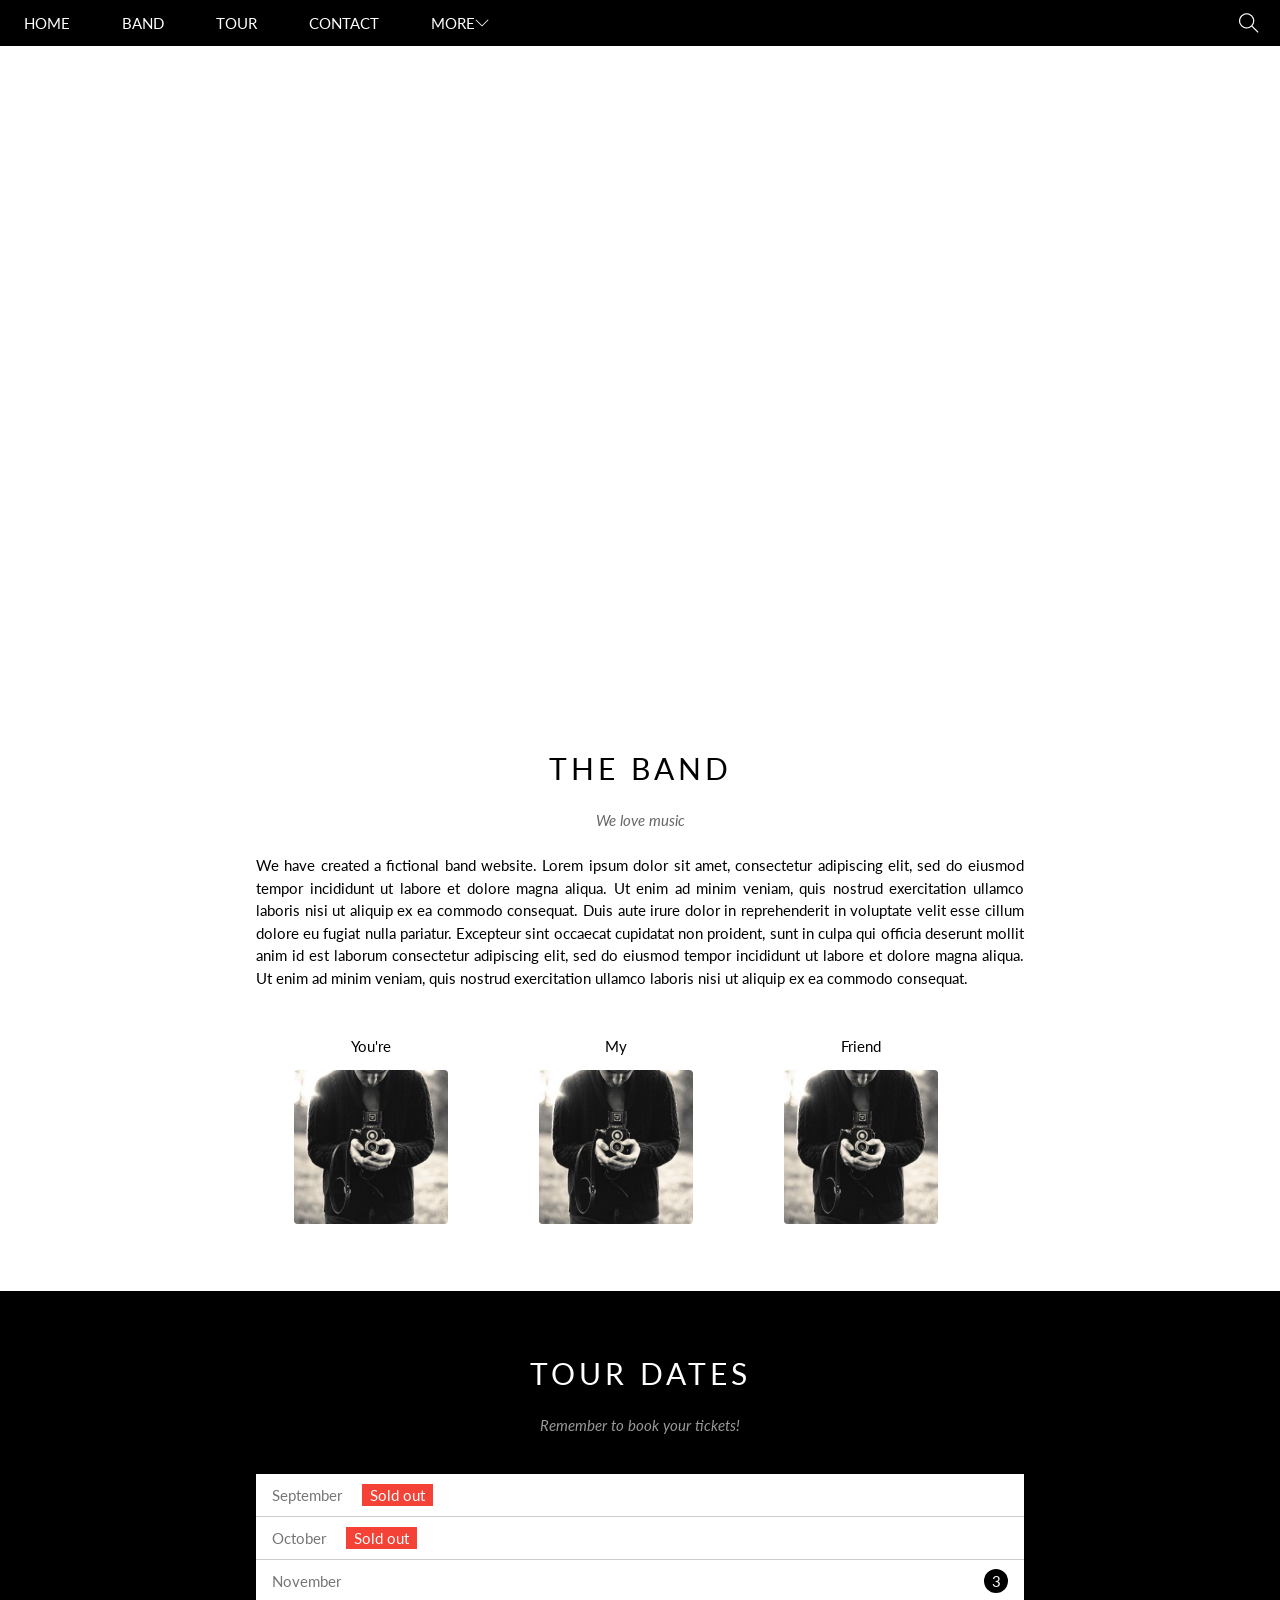
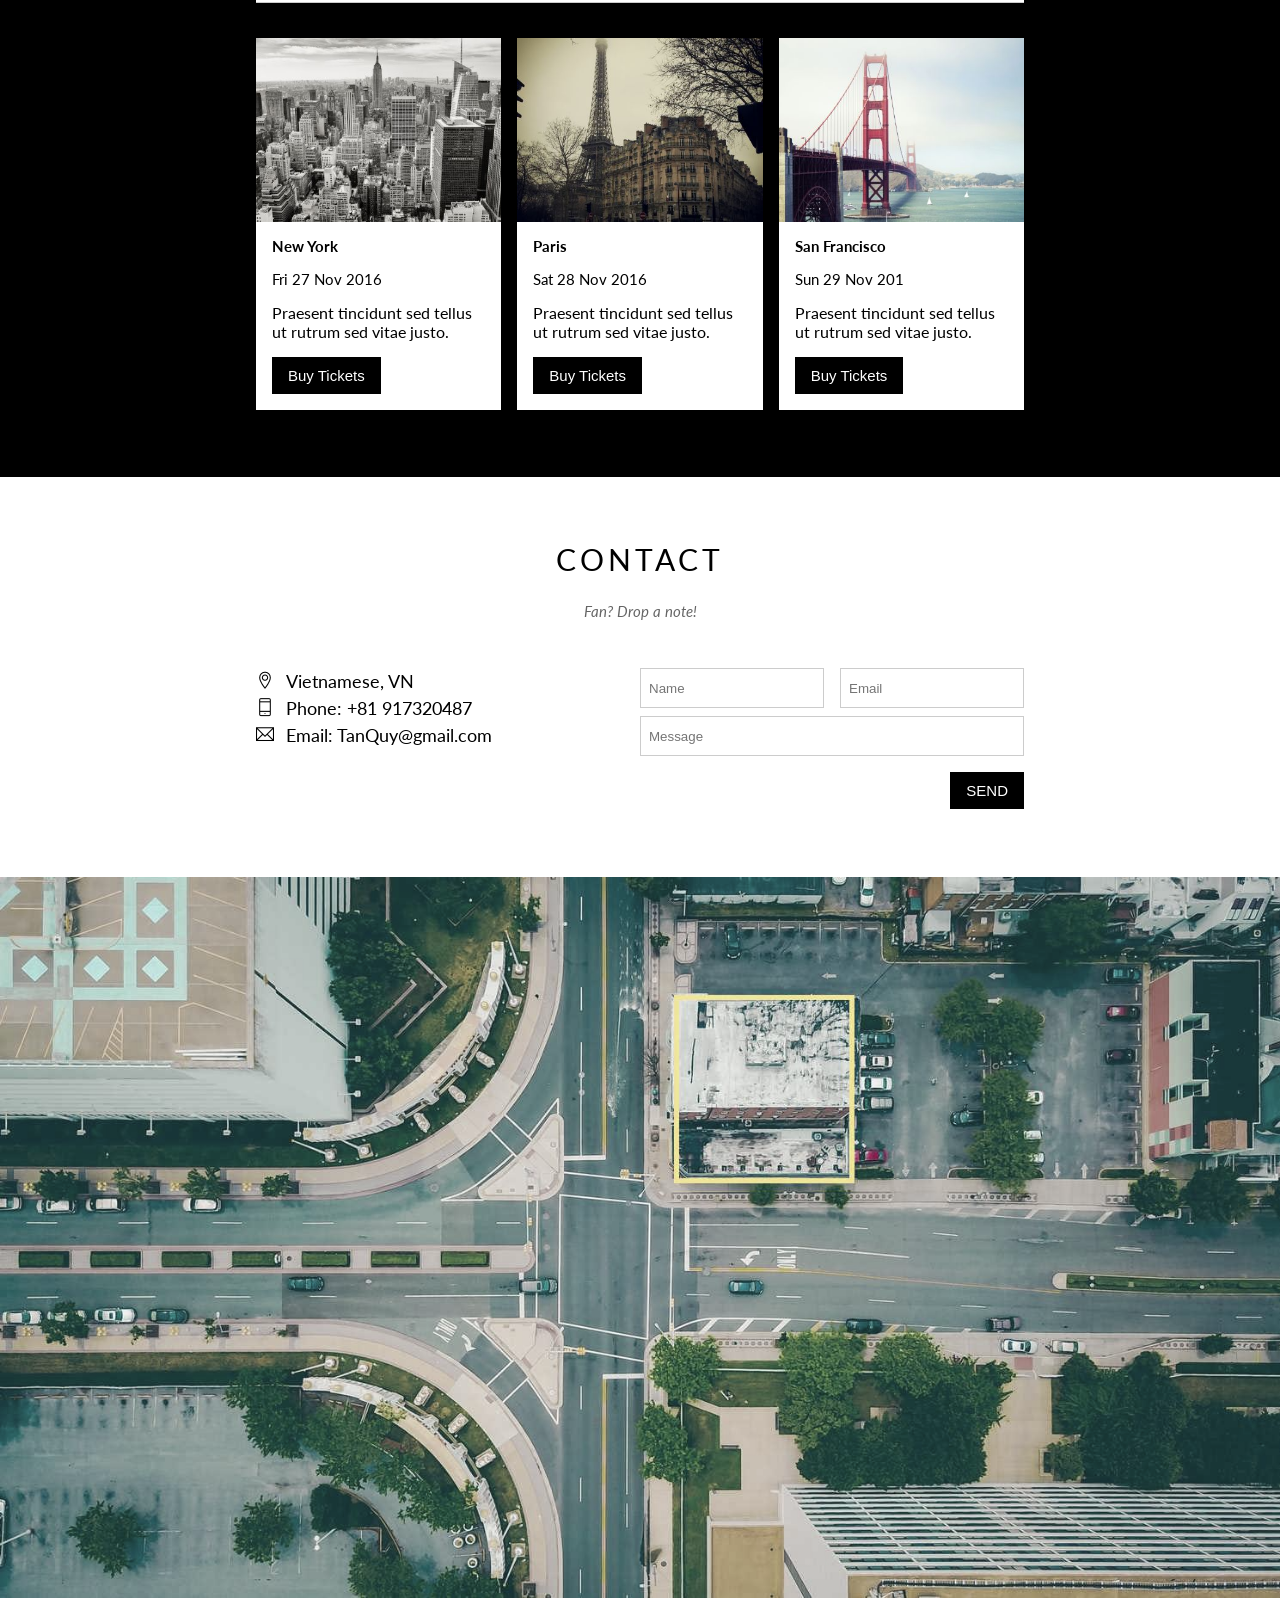
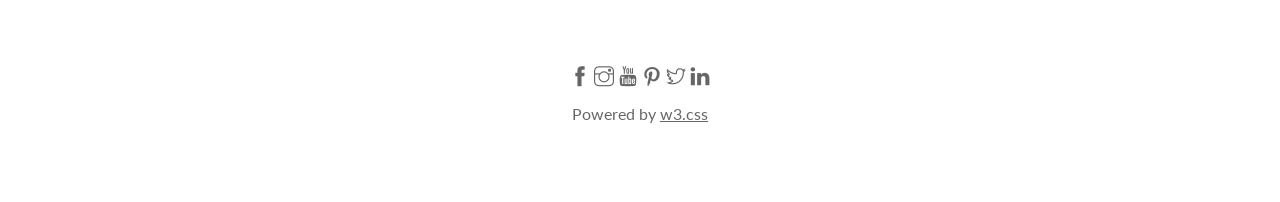
==== commit e6d72a31: "Update" ====
--- a/index.html
+++ b/index.html
@@ -1,18 +1,17 @@
 <!DOCTYPE html>
 <html lang="en">
-  <img src="./asset/font/image/band/bandmember.jpeg" alt="">
-<head>
-  <meta charset="UTF-8">
-  <meta http-equiv="X-UA-Compatible" content="IE=edge">
-  <meta name="viewport" content="width=device-width, initial-scale=1.0">
-  <title>The Band</title>
-  <link rel="icon" href="./asset/font/favicon.ico" type="image/x-icon"/>
-  <link rel="stylesheet" href="./asset/css/style.css">
-  <link rel="stylesheet" href="./asset/css/responsive.css">
-  <link rel="stylesheet" href="./asset/font/themify-icons/themify-icons.css">
-  <link rel="preconnect" href="https://fonts.googleapis.com">
-<link rel="preconnect" href="https://fonts.gstatic.com" crossorigin>
-<link href="https://fonts.googleapis.com/css2?family=Lato:ital,wght@0,300;0,400;0,700;1,100;1,300;1,400&display=swap" rel="stylesheet">
+  <head>
+    <meta charset="UTF-8">
+    <meta http-equiv="X-UA-Compatible" content="IE=edge">
+    <meta name="viewport" content="width=device-width, initial-scale=1.0">
+    <title>The Band</title>
+    <link rel="icon" href="./asset/font/favicon.ico" type="image/x-icon"/>
+    <link rel="stylesheet" href="./asset/css/style.css">
+    <link rel="stylesheet" href="./asset/css/responsive.css">
+    <link rel="stylesheet" href="./asset/font/themify-icons/themify-icons.css">
+    <link rel="preconnect" href="https://fonts.googleapis.com">
+    <link rel="preconnect" href="https://fonts.gstatic.com" crossorigin>
+    <link href="https://fonts.googleapis.com/css2?family=Lato:ital,wght@0,300;0,400;0,700;1,100;1,300;1,400&display=swap" rel="stylesheet">
 </head>
 <body>
   <div id="main">
